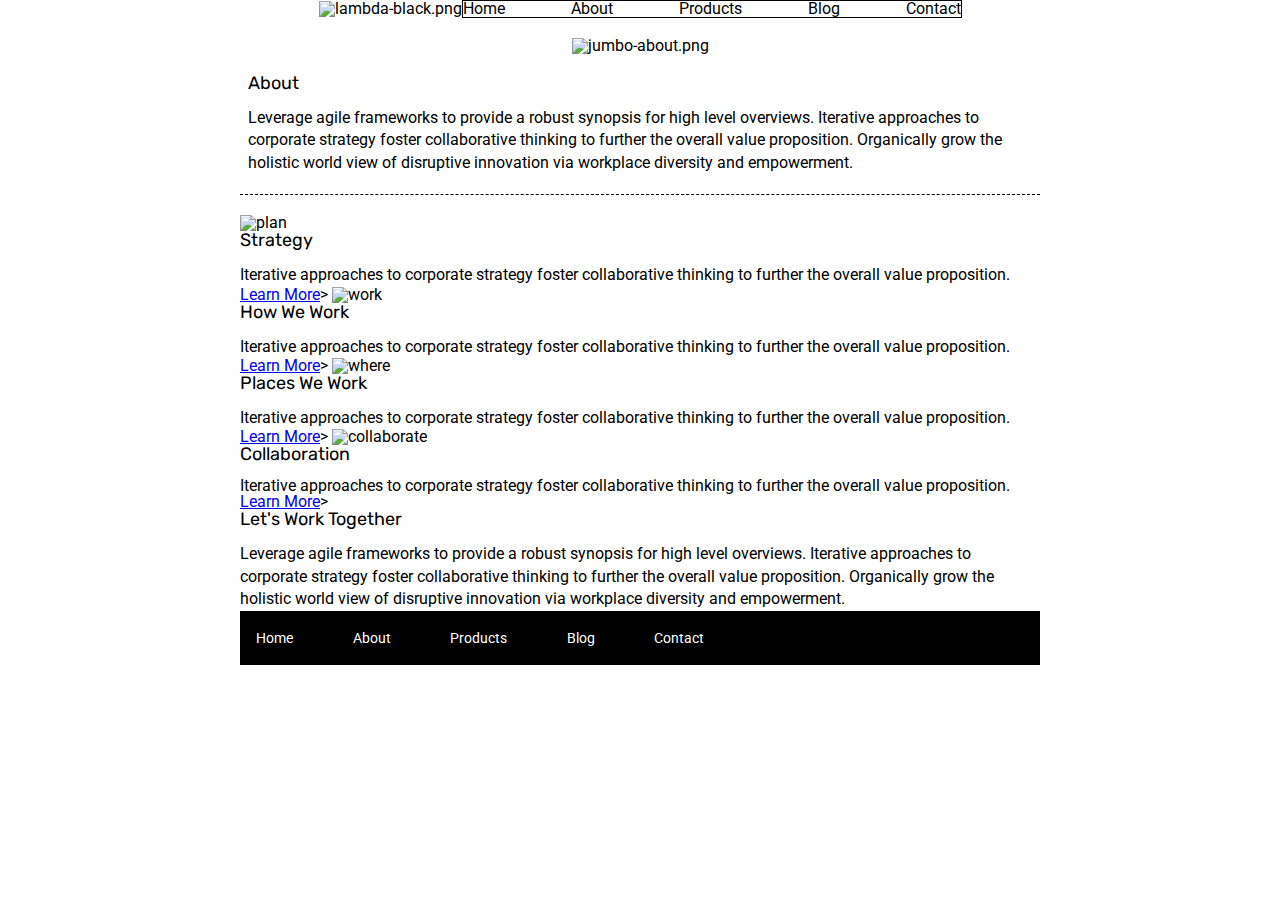
==== about.html @ bc1627b0 "save 2" ====
<!doctype html>

<html lang="en">
<head>
  <meta charset="utf-8">

  <title>Sprint Challenge - About</title>

  <link href="https://fonts.googleapis.com/css?family=Roboto|Rubik" rel="stylesheet">
  <link rel="stylesheet" href="css/index.css">

</head>
<header>
  <nav>
      <div>
          <img src="img/lambda-black.png" alt="lambda-black.png">
      </div>
      <div class="links">
          <a href="index.html">Home</a>
          <a href="about.html">About</a>
          <a href="#">Products</a>
          <a href="#">Blog</a>
          <a href="#">Contact</a>
      </div>
  </nav>
  <div class="jumbo">
      <img src="img/jumbo-about.png" alt="jumbo-about.png">
  </div>
</header>
<body>
    <div class="container about-page">
      <div class="top-content about-page"> 
        <div class="text-container about-page">
          <h2>About</h2>
          <p>Leverage agile frameworks to provide a robust synopsis for high level overviews. Iterative approaches to corporate strategy foster collaborative thinking to further the overall value proposition. Organically grow the holistic world view of disruptive innovation via workplace diversity and empowerment.</p>
        </div>
      </div>

    <img src="img/about-plan.png" alt="plan">
    
    <h2>Strategy</h2>
    
    <p>Iterative approaches to corporate strategy foster collaborative thinking to further the overall value proposition.</p>

    <a href="#">Learn More</a>>



    <img src="img/about-working.png" alt="work">
    
    <h2>How We Work</h2>
    
    <p>Iterative approaches to corporate strategy foster collaborative thinking to further the overall value proposition.</p>

    <a href="#">Learn More</a>>



    <img src="img/about-office.png" alt="where">
    
    <h2>Places We Work</h2>

    <p>Iterative approaches to corporate strategy foster collaborative thinking to further the overall value proposition.</p>

    <a href="#">Learn More</a>>

    <img src="img/about-meeting.png" alt="collaborate">
    
    <h2>Collaboration</h2>
    
    Iterative approaches to corporate strategy foster collaborative thinking to further the overall value proposition.</p>

    <a href="#">Learn More</a>>

    <h2>Let's Work Together</h2>

    <p>Leverage agile frameworks to provide a robust synopsis for high level overviews. Iterative approaches to corporate strategy foster collaborative thinking to further the overall value proposition. Organically grow the holistic world view of disruptive innovation via workplace diversity and empowerment.</p>
        
      <footer>
        <nav>
          <a href="index.html">Home</a>
          <a href="#">About</a>
          <a href="#">Products</a>
          <a href="#">Blog</a>
          <a href="#">Contact</a>
        </nav>
      </footer>
    </div><!-- container -->        
</body>
</html>
---- css/index.css ----
/* http://meyerweb.com/eric/tools/css/reset/ 
   v2.0 | 20110126
   License: none (public domain)
*/

html, body, div, span, applet, object, iframe,
h1, h2, h3, h4, h5, h6, p, blockquote, pre,
a, abbr, acronym, address, big, cite, code,
del, dfn, em, img, ins, kbd, q, s, samp,
small, strike, strong, sub, sup, tt, var,
b, u, i, center,
dl, dt, dd, ol, ul, li,
fieldset, form, label, legend,
table, caption, tbody, tfoot, thead, tr, th, td,
article, aside, canvas, details, embed, 
figure, figcaption, footer, header, hgroup, 
menu, nav, output, ruby, section, summary,
time, mark, audio, video {
	margin: 0;
	padding: 0;
	border: 0;
	font-size: 100%;
	font: inherit;
	vertical-align: baseline;
}
/* HTML5 display-role reset for older browsers */
article, aside, details, figcaption, figure, 
footer, header, hgroup, menu, nav, section {
	display: block;
}
body {
	line-height: 1;
}
ol, ul {
	list-style: none;
}
blockquote, q {
	quotes: none;
}
blockquote:before, blockquote:after,
q:before, q:after {
	content: '';
	content: none;
}
table {
	border-collapse: collapse;
	border-spacing: 0;
}

* {
    box-sizing: border-box;
}

html, body {
    height: 100%;
    font-family: 'Roboto', sans-serif;
}

h1, h2, h3, h4, h5 {
    font-size: 18px;
    margin-bottom: 15px;
    font-family: 'Rubik', sans-serif;
}

p {
    line-height: 1.4;
}

header nav {
    width: 100%;
    display: flex;
    justify-content: center;
    align-items: center;
}

.navbar {
    width: 800px;
    margin: 20px;
    display: flex;
    justify-content: space-between;
    flex-direction: row;
}

.links {
    width: 500px;
    display: flex;
    justify-content: space-between;
    align-items: flex-end;
    border: 1px solid black;
}

.links a {
    color: black;
    text-decoration: none;
}

header .jumbo {
    width: 100%;
    display: flex;
    justify-content: center;
}

.jumbo img {
    margin: 20px;
}

.container {
    width: 800px;
    margin: 0 auto;
}

.top-content {
    display: flex;
    flex-wrap: wrap;
    justify-content: space-evenly;
    margin-bottom: 20px;
    border-bottom: 1px dashed black;
}

.top-content .text-container {
    width: 48%;
    padding: 0 1%;
    padding-bottom: 20px;  
}

.top-content.about-page {
    justify-content: flex-start;
}

.top-content .text-container.about-page {
    width: 100%;
    padding: 0 1%;
    padding-bottom: 20px;  
}

.middle-content {
    margin-bottom: 20px;
    border-bottom: 1px dashed black;
}

.middle-content h2 {
    padding: 0 2%;
    margin-bottom: 0;
}

.middle-content .boxes {
    display: flex;
    flex-wrap: wrap;
    justify-content: space-evenly;
}

.middle-content .boxes .box {
    width: 12.5%;
    height: 100px;
    background: black;
    margin: 20px 2.5%;
    color: white;
    display: flex;
    align-items: center;
    justify-content: center;
}

#b1 {
    background: teal;
}

#b2 {
    background: gold;
}

#b3 {
    background: cadetblue;
}

#b4 {
    background: coral;
}

#b5 {
    background: crimson;
}

#b6 {
    background: forestgreen;
}

#b7 {
    background: darkorchid;
}

#b8 {
    background: hotpink;
}

#b9 {
    background: indigo;
}

#b10 {
    background: dodgerblue;
}

.bottom-content {
    display: flex;
    margin: 0 2% 20px;
    justify-content: space-around;
}

.bottom-content .text-container {
    padding-right: 4%;
}

.bottom-content .text-container:last-child {
    padding-right: 0;
}

footer {
    width: 100%;
    background: black;
}

footer nav {
    width: 60%;
    display: flex;
    justify-content: space-between;
    align-items: center;
    padding: 20px 2%;
    font-size: 14px;
}

footer nav a {
    color: white;
    text-decoration: none;
}
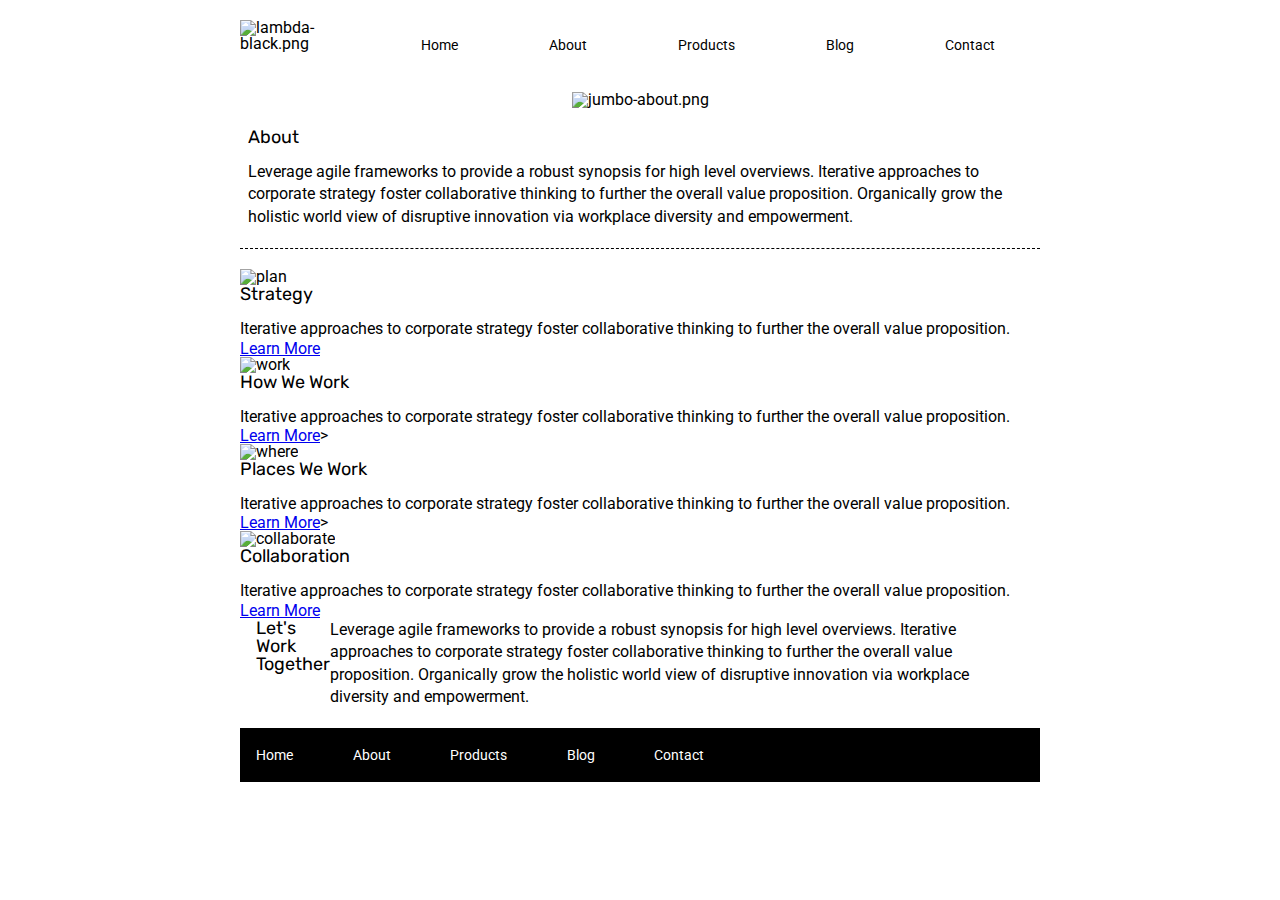
==== commit 51571879: "save 4" ====
--- a/about.html
+++ b/about.html
@@ -12,15 +12,15 @@
 </head>
 <header>
   <nav>
-      <div>
+      <div class="navbar">
           <img src="img/lambda-black.png" alt="lambda-black.png">
-      </div>
-      <div class="links">
-          <a href="index.html">Home</a>
-          <a href="about.html">About</a>
-          <a href="#">Products</a>
-          <a href="#">Blog</a>
-          <a href="#">Contact</a>
+          <div class="links">
+              <a href="index.html">Home</a>
+              <a href="about.html">About</a>
+              <a href="#">Products</a>
+              <a href="#">Blog</a>
+              <a href="#">Contact</a>
+          </div>
       </div>
   </nav>
   <div class="jumbo">
@@ -29,6 +29,7 @@
 </header>
 <body>
     <div class="container about-page">
+
       <div class="top-content about-page"> 
         <div class="text-container about-page">
           <h2>About</h2>
@@ -36,46 +37,41 @@
         </div>
       </div>
 
-    <img src="img/about-plan.png" alt="plan">
-    
-    <h2>Strategy</h2>
-    
-    <p>Iterative approaches to corporate strategy foster collaborative thinking to further the overall value proposition.</p>
+      <section class="articles">
+        <article>
+          <img src="img/about-plan.png" alt="plan">
+          <h2>Strategy</h2>
+          <p>Iterative approaches to corporate strategy foster collaborative thinking to further the overall value proposition.</p>
+          <a href="#">Learn More</a>
+        </article>
 
-    <a href="#">Learn More</a>>
+        <article>
+          <img src="img/about-working.png" alt="work">
+          <h2>How We Work</h2>
+          <p>Iterative approaches to corporate strategy foster collaborative thinking to further the overall value proposition.</p>
+          <a href="#">Learn More</a>>
+        </article>
 
+        <article>
+          <img src="img/about-office.png" alt="where">
+          <h2>Places We Work</h2>
+          <p>Iterative approaches to corporate strategy foster collaborative thinking to further the overall value proposition.</p>
+          <a href="#">Learn More</a>>
+        </article>
 
+        <article>
+          <img src="img/about-meeting.png" alt="collaborate">
+          <h2>Collaboration</h2>
+          <p>Iterative approaches to corporate strategy foster collaborative thinking to further the overall value proposition.</p>
+          <a href="#">Learn More</a>
+        </article>
+      </section>
 
-    <img src="img/about-working.png" alt="work">
-    
-    <h2>How We Work</h2>
-    
-    <p>Iterative approaches to corporate strategy foster collaborative thinking to further the overall value proposition.</p>
+      <section class="bottom-content">
+        <h2>Let's Work Together</h2>
+        <p>Leverage agile frameworks to provide a robust synopsis for high level overviews. Iterative approaches to corporate strategy foster collaborative thinking to further the overall value proposition. Organically grow the holistic world view of disruptive innovation via workplace diversity and empowerment.</p>
+      </section>
 
-    <a href="#">Learn More</a>>
-
-
-
-    <img src="img/about-office.png" alt="where">
-    
-    <h2>Places We Work</h2>
-
-    <p>Iterative approaches to corporate strategy foster collaborative thinking to further the overall value proposition.</p>
-
-    <a href="#">Learn More</a>>
-
-    <img src="img/about-meeting.png" alt="collaborate">
-    
-    <h2>Collaboration</h2>
-    
-    Iterative approaches to corporate strategy foster collaborative thinking to further the overall value proposition.</p>
-
-    <a href="#">Learn More</a>>
-
-    <h2>Let's Work Together</h2>
-
-    <p>Leverage agile frameworks to provide a robust synopsis for high level overviews. Iterative approaches to corporate strategy foster collaborative thinking to further the overall value proposition. Organically grow the holistic world view of disruptive innovation via workplace diversity and empowerment.</p>
-        
       <footer>
         <nav>
           <a href="index.html">Home</a>
@@ -85,6 +81,7 @@
           <a href="#">Contact</a>
         </nav>
       </footer>
+      
     </div><!-- container -->        
 </body>
 </html>--- a/css/index.css
+++ b/css/index.css
@@ -46,7 +46,9 @@
 	border-collapse: collapse;
 	border-spacing: 0;
 }
-
+/* ^^^ Reset */
+
+/* vvv General Settings */
 * {
     box-sizing: border-box;
 }
@@ -65,7 +67,9 @@
 p {
     line-height: 1.4;
 }
-
+/* ^^^ General Settings */
+
+/* vvv Navigation */
 header nav {
     width: 100%;
     display: flex;
@@ -82,18 +86,20 @@
 }
 
 .links {
-    width: 500px;
-    display: flex;
-    justify-content: space-between;
+    width: 700px;
+    display: flex;
+    justify-content: space-around;
     align-items: flex-end;
-    border: 1px solid black;
+    font-size: 14px;
 }
 
 .links a {
     color: black;
     text-decoration: none;
 }
-
+/* ^^^ Navigation */
+
+/* vvv Splash Image */
 header .jumbo {
     width: 100%;
     display: flex;
@@ -103,12 +109,14 @@
 .jumbo img {
     margin: 20px;
 }
+/* ^^^ splash image */
 
 .container {
     width: 800px;
     margin: 0 auto;
 }
 
+/* vvv Page Description */
 .top-content {
     display: flex;
     flex-wrap: wrap;
@@ -132,6 +140,7 @@
     padding: 0 1%;
     padding-bottom: 20px;  
 }
+/* ^^^ Page Description */
 
 .middle-content {
     margin-bottom: 20px;
@@ -160,45 +169,38 @@
     justify-content: center;
 }
 
+/* Home Page Box Colors */
 #b1 {
     background: teal;
 }
-
 #b2 {
     background: gold;
 }
-
 #b3 {
     background: cadetblue;
 }
-
 #b4 {
     background: coral;
 }
-
 #b5 {
     background: crimson;
 }
-
 #b6 {
     background: forestgreen;
 }
-
 #b7 {
     background: darkorchid;
 }
-
 #b8 {
     background: hotpink;
 }
-
 #b9 {
     background: indigo;
 }
-
 #b10 {
     background: dodgerblue;
 }
+/* Home Page Box Colors */
 
 .bottom-content {
     display: flex;
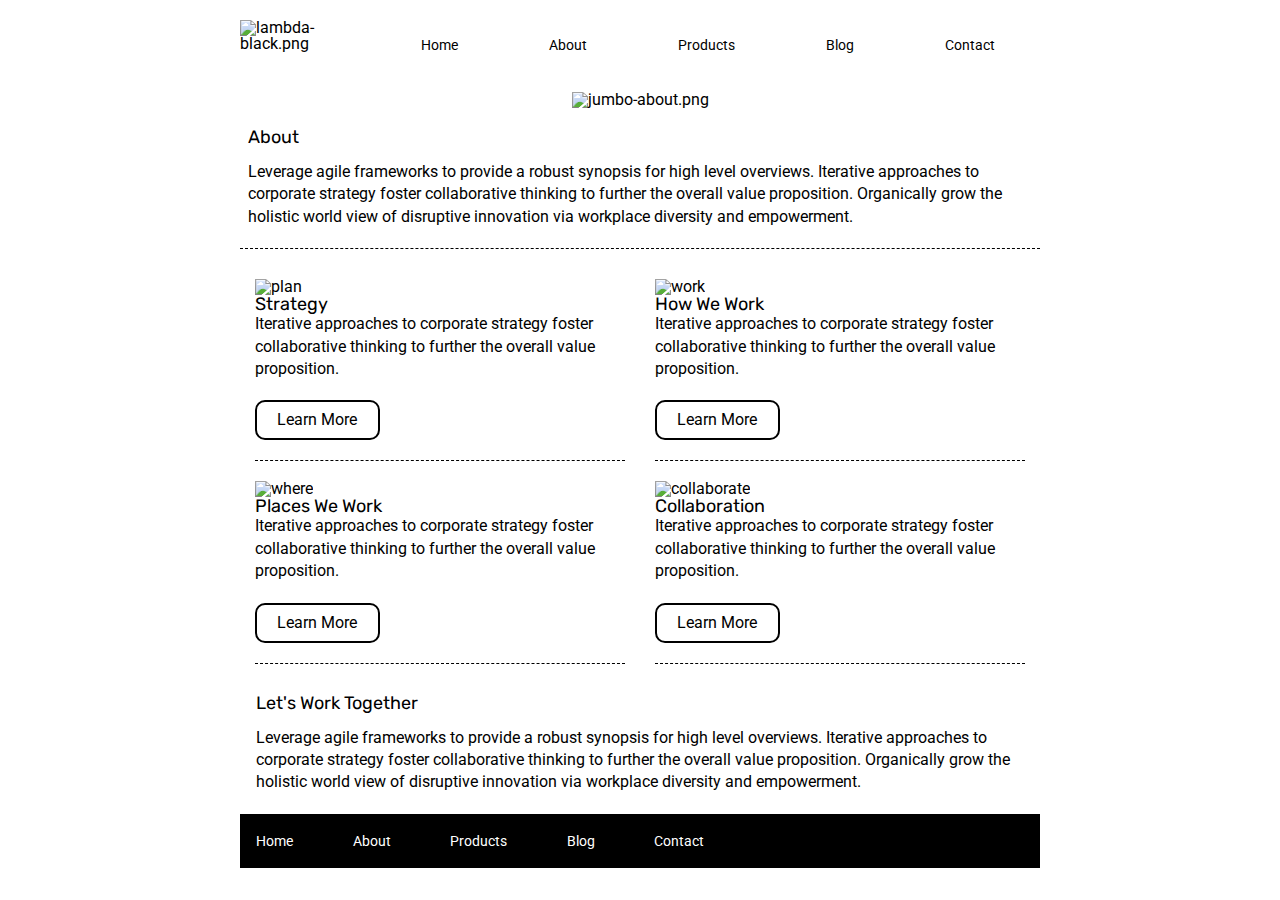
==== commit b14a30e3: "save 5" ====
--- a/about.html
+++ b/about.html
@@ -37,7 +37,7 @@
         </div>
       </div>
 
-      <section class="articles">
+      <section class="middle-content about-page">
         <article>
           <img src="img/about-plan.png" alt="plan">
           <h2>Strategy</h2>
@@ -49,14 +49,14 @@
           <img src="img/about-working.png" alt="work">
           <h2>How We Work</h2>
           <p>Iterative approaches to corporate strategy foster collaborative thinking to further the overall value proposition.</p>
-          <a href="#">Learn More</a>>
+          <a href="#">Learn More</a>
         </article>
 
         <article>
           <img src="img/about-office.png" alt="where">
           <h2>Places We Work</h2>
           <p>Iterative approaches to corporate strategy foster collaborative thinking to further the overall value proposition.</p>
-          <a href="#">Learn More</a>>
+          <a href="#">Learn More</a>
         </article>
 
         <article>
@@ -68,20 +68,22 @@
       </section>
 
       <section class="bottom-content">
-        <h2>Let's Work Together</h2>
-        <p>Leverage agile frameworks to provide a robust synopsis for high level overviews. Iterative approaches to corporate strategy foster collaborative thinking to further the overall value proposition. Organically grow the holistic world view of disruptive innovation via workplace diversity and empowerment.</p>
+        <div class="text-container">
+          <h2>Let's Work Together</h2>
+          <p>Leverage agile frameworks to provide a robust synopsis for high level overviews. Iterative approaches to corporate strategy foster collaborative thinking to further the overall value proposition. Organically grow the holistic world view of disruptive innovation via workplace diversity and empowerment.</p>
+        </div>
       </section>
 
       <footer>
         <nav>
           <a href="index.html">Home</a>
-          <a href="#">About</a>
+          <a href="about.html">About</a>
           <a href="#">Products</a>
           <a href="#">Blog</a>
           <a href="#">Contact</a>
         </nav>
       </footer>
-      
+
     </div><!-- container -->        
 </body>
 </html>--- a/css/index.css
+++ b/css/index.css
@@ -142,6 +142,7 @@
 }
 /* ^^^ Page Description */
 
+/* vvv Page Main Content */
 .middle-content {
     margin-bottom: 20px;
     border-bottom: 1px dashed black;
@@ -149,6 +150,11 @@
 
 .middle-content h2 {
     padding: 0 2%;
+    margin-bottom: 0;
+}
+
+.middle-content.about-page h2 {
+    padding: 0;
     margin-bottom: 0;
 }
 
@@ -169,7 +175,36 @@
     justify-content: center;
 }
 
-/* Home Page Box Colors */
+.middle-content.about-page {
+    width: 800px;
+    display: flex;
+    flex-wrap: wrap;
+    justify-content: space-around;
+    align-items: center;
+    border-bottom: none;
+}
+
+.middle-content.about-page article {
+    width: 370px;
+    margin: 10px;
+    border-bottom: 1px dashed black;
+    /* justify-content: space-around; */
+}
+
+.middle-content.about-page article a {
+    display: flex;
+    width: 125px;
+    margin: 20px 0px;
+    padding: 10px 20px;
+    color: black;
+    text-decoration: none;
+    text-align: center;
+    border: 2px solid black;
+    border-radius: 10px;
+}
+/* ^^^ Page Main Content */
+
+/* vvv Home Page Box Colors */
 #b1 {
     background: teal;
 }
@@ -200,8 +235,9 @@
 #b10 {
     background: dodgerblue;
 }
-/* Home Page Box Colors */
-
+/* ^^^ Home Page Box Colors */
+
+/* vvv Page Conclusion */
 .bottom-content {
     display: flex;
     margin: 0 2% 20px;
@@ -215,6 +251,7 @@
 .bottom-content .text-container:last-child {
     padding-right: 0;
 }
+/* ^^^ Page Conclusion */
 
 footer {
     width: 100%;
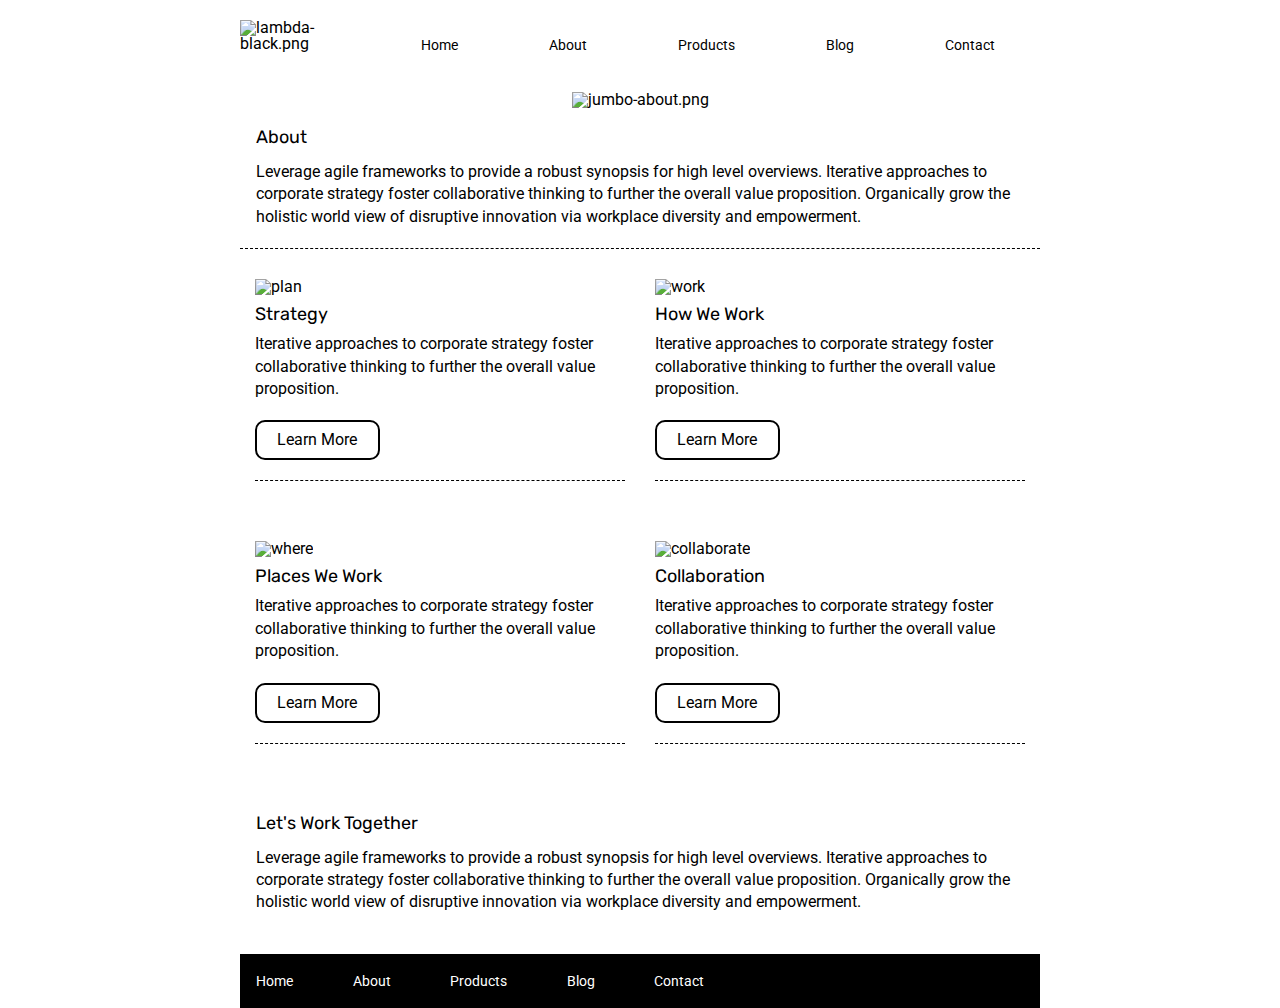
==== commit b6971313: "save 6" ====
--- a/about.html
+++ b/about.html
@@ -68,7 +68,7 @@
       </section>
 
       <section class="bottom-content">
-        <div class="text-container">
+        <div class="text-container about-page">
           <h2>Let's Work Together</h2>
           <p>Leverage agile frameworks to provide a robust synopsis for high level overviews. Iterative approaches to corporate strategy foster collaborative thinking to further the overall value proposition. Organically grow the holistic world view of disruptive innovation via workplace diversity and empowerment.</p>
         </div>
--- a/css/index.css
+++ b/css/index.css
@@ -137,7 +137,7 @@
 
 .top-content .text-container.about-page {
     width: 100%;
-    padding: 0 1%;
+    padding: 0 2%;
     padding-bottom: 20px;  
 }
 /* ^^^ Page Description */
@@ -155,7 +155,7 @@
 
 .middle-content.about-page h2 {
     padding: 0;
-    margin-bottom: 0;
+    margin: 10px 0;
 }
 
 .middle-content .boxes {
@@ -180,15 +180,14 @@
     display: flex;
     flex-wrap: wrap;
     justify-content: space-around;
-    align-items: center;
+    /* align-items: center; */
     border-bottom: none;
 }
 
 .middle-content.about-page article {
     width: 370px;
-    margin: 10px;
+    margin: 10px 0 50px 0;
     border-bottom: 1px dashed black;
-    /* justify-content: space-around; */
 }
 
 .middle-content.about-page article a {
@@ -251,6 +250,10 @@
 .bottom-content .text-container:last-child {
     padding-right: 0;
 }
+
+.bottom-content .text-container.about-page{
+    margin: 0 0 20px;
+}
 /* ^^^ Page Conclusion */
 
 footer {
